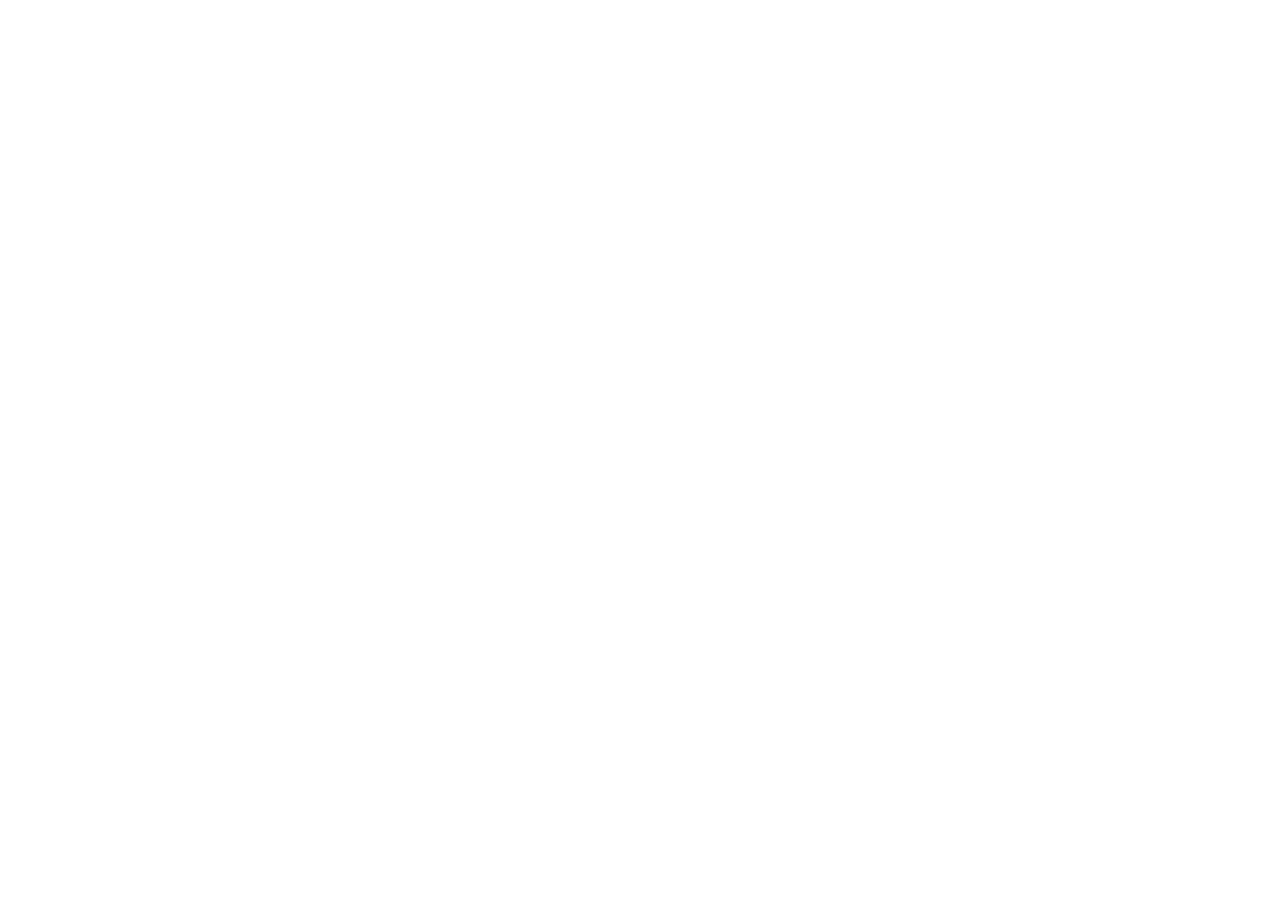
==== index.html @ 6eb601e1 "it begins" ====
<!DOCTYPE html>
<html lang="en">
<head>
    <meta charset="UTF-8">
    <meta http-equiv="X-UA-Compatible" content="IE=edge">
    <meta name="viewport" content="width=device-width, initial-scale=1.0">
    <title>Plain groove</title>
    <link rel="stylesheet" href="styles.css">
</head>
<body>
  
</body>
</body>
</html>
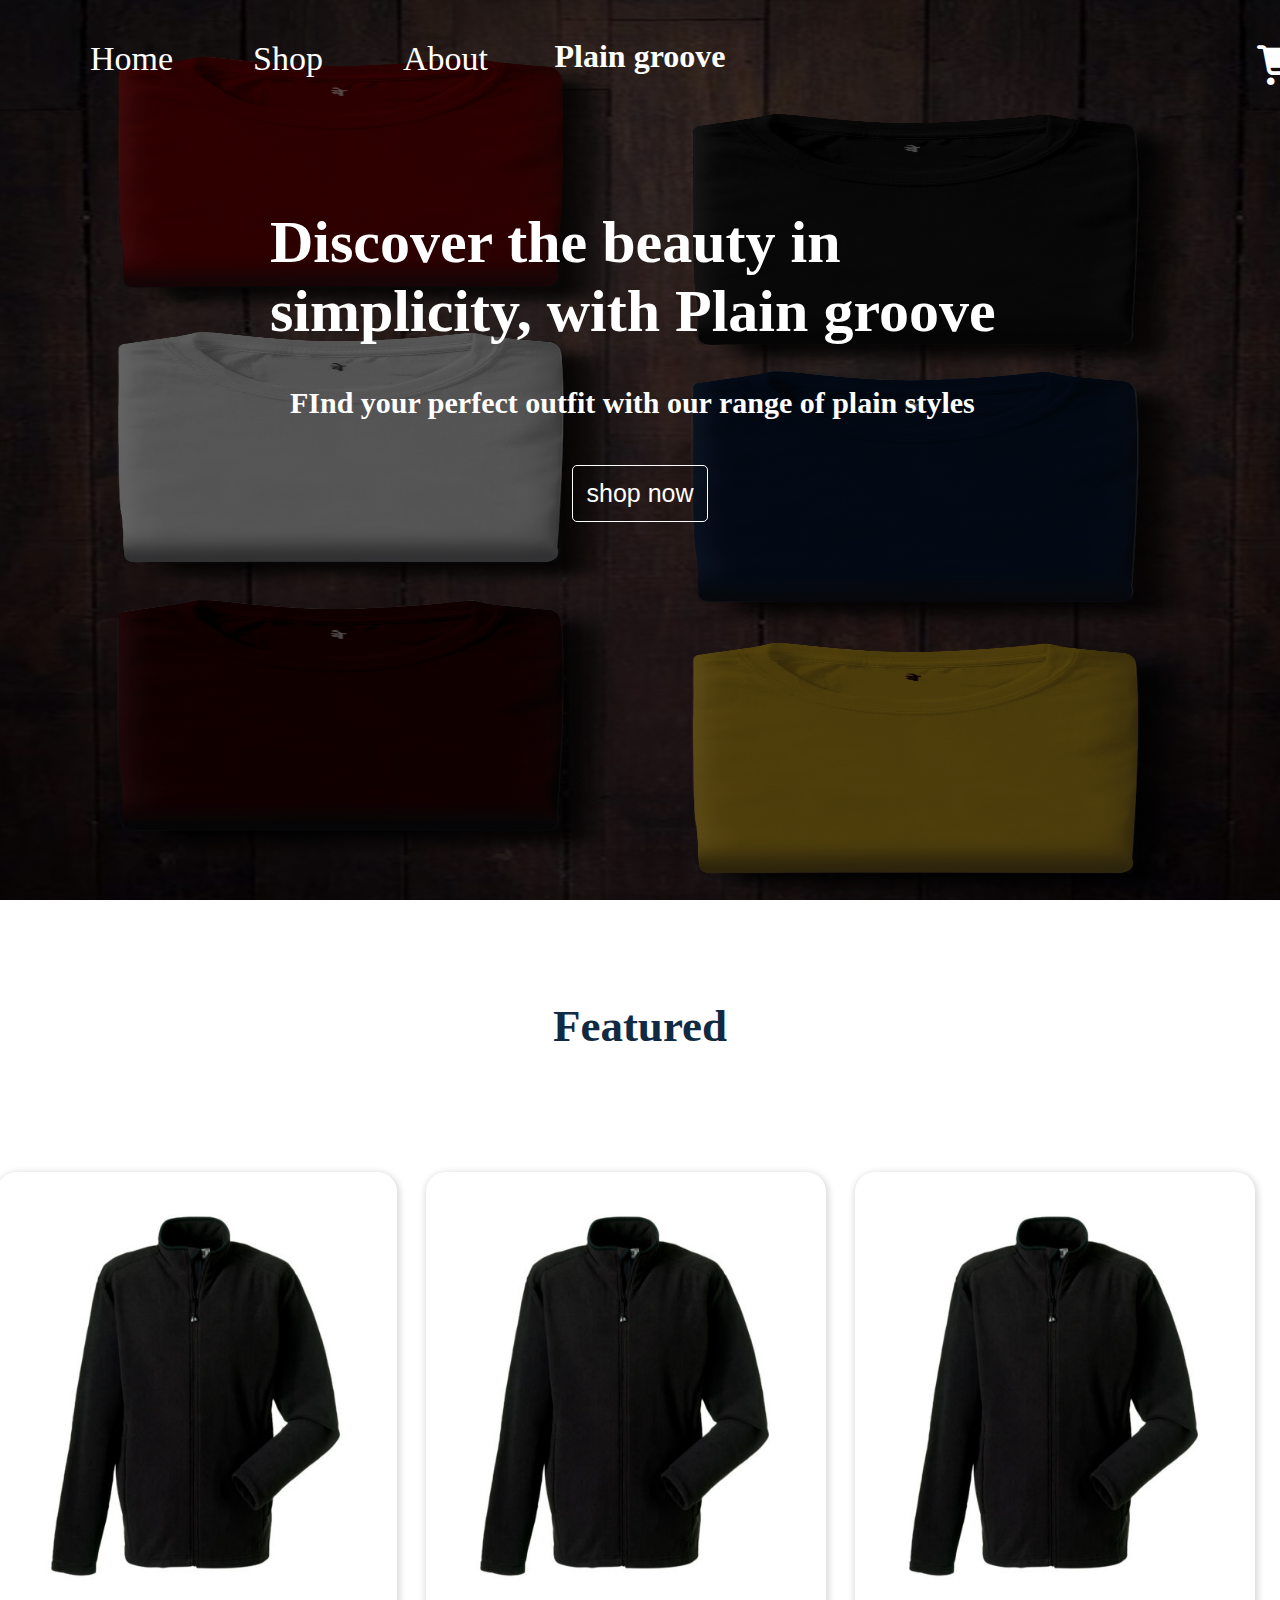
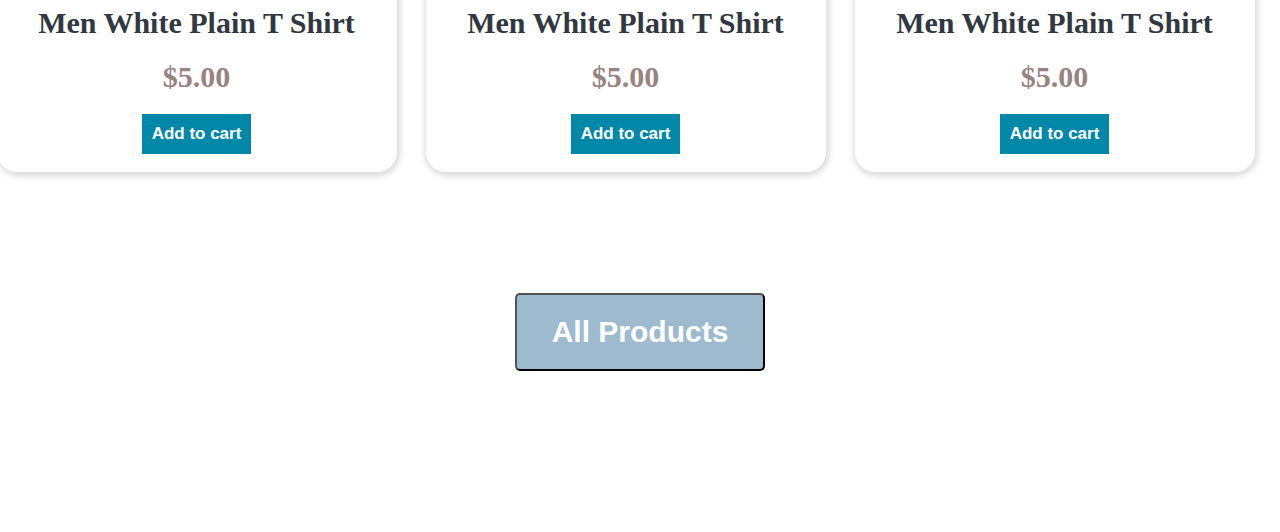
==== commit c8de8ba0: "finished features section" ====
--- a/index.html
+++ b/index.html
@@ -6,9 +6,82 @@
     <meta name="viewport" content="width=device-width, initial-scale=1.0">
     <title>Plain groove</title>
     <link rel="stylesheet" href="styles.css">
+    <link rel="stylesheet" href="https://cdnjs.cloudflare.com/ajax/libs/font-awesome/6.3.0/css/all.min.css">
 </head>
 <body>
-  
+     <header>
+            <div class="hero-image">
+                   <nav>
+                        <ul>
+                            <li><a href="">Home</a></li>
+                            <li><a href="">Shop</a></li>
+                            <li><a href="">About</a></li>
+                        </ul>
+                    </nav>
+                    <div class="head">
+                        <h1>Plain groove</h1>
+                    </div>
+                    <div class="shopping-cart-container">
+                        <i class="fa-solid fa-cart-shopping"></i>
+                        <span class="cart-amount">0</span>
+                    </div> 
+                    <div class="home-text">
+                        <h2>Discover the beauty in simplicity, with Plain groove</h2>
+                        <h3>FInd your perfect outfit with our range of plain styles</h3>
+                       <div class="shop-btn-container">
+                          <button>shop now</button>
+                     </div>
+                   </div>
+                   
+              </div>   
+     </header>
+     <section class="featured-section">
+              <div class="featured-head">
+                   <h2>Featured</h2>
+              </div>
+              <div class="featured-images">
+                     <div class="featured-img 1">
+                            <img src="images/black-jacket-men.jpg" alt="">    
+                            <div  class="short-description">
+                                <h3>Men White Plain T Shirt</h3>
+                            </div>
+                            <div class="price">
+                                <h4>$5.00</h4>
+                            </div>
+                           <div class="add-to-cart">
+                               <button>Add to cart</button>
+                           </div>
+                     </div>
+                     <div class="featured-img 1">
+                        <img src="images/black-jacket-men.jpg" alt="">    
+                        <div  class="short-description">
+                            <h3>Men White Plain T Shirt</h3>
+                        </div>
+                        <div class="price">
+                            <h4>$5.00</h4>
+                        </div>
+                       <div class="add-to-cart">
+                           <button>Add to cart</button>
+                       </div>
+                    </div>
+                    <div class="featured-img 1">
+                        <img src="images/black-jacket-men.jpg" alt="">    
+                        <div  class="short-description">
+                            <h3>Men White Plain T Shirt</h3>
+                        </div>
+                        <div class="price">
+                            <h4>$5.00</h4>
+                        </div>
+                       <div class="add-to-cart">
+                           <button>Add to cart</button>
+                       </div>
+                 </div>
+              </div>
+              <div class="shop-now-container">
+                   <button>All Products</button>
+              </div>    
+     </section>
+
 </body>
-</body>
-</html>+</html>
+
--- a/styles.css
+++ b/styles.css
@@ -0,0 +1,279 @@
+* {
+    margin: 0;
+    padding: 0;
+    box-sizing: border-box;
+
+}
+
+
+body {
+    overflow-x: hidden;
+    
+}
+
+
+/* .6 and .4  */
+
+.hero-image {
+    background:    linear-gradient(rgba(0, 0, 0, 0.6), rgba(0, 0, 0, 0.6)),   url('images/hero-img.jpg');
+    background-size: 100% 100%;
+    height: 100vh;
+    background-position: center;
+    background-repeat: no-repeat;
+}
+
+
+
+.head {
+    display: flex;
+    justify-content: center;
+    color: white;
+}
+
+
+
+ul {
+    display: flex;
+    position: relative;
+    left: 90px;
+    top: 40px;
+   
+}
+
+
+ul li {
+    margin-right: 5rem;
+    list-style-type: none;
+}
+
+
+ul li a {
+    color: white;
+    text-decoration: none;
+    font-size: 34px;
+}
+
+
+
+
+ul li a:hover {
+    color: #BB5C2C;
+    transition: 450ms;
+
+
+}
+
+
+.shopping-cart-container {
+    display: flex;
+    justify-content: center;
+}
+
+
+.shopping-cart-container {
+    position: relative;
+    left: 650px;
+    bottom: 30px;
+    color: white;
+}
+
+
+.fa-cart-shopping {
+    font-size: 40px;
+}
+
+
+.cart-amount {
+    font-size: 20px;
+    position: relative;
+    right: 11px;
+    bottom: 10px;
+    background-color: #BB5C2C;
+    border-radius: 5px;
+    padding: 6px;
+    height: 30px;
+}
+
+
+
+.home-text {
+    display: flex;
+    flex-direction: column;
+    justify-content: center;
+    align-items: center;
+    color: white;
+    height: 500px;
+}
+
+
+
+.home-text h2 {
+    font-size: 60px;
+    width: 740px;
+    margin-bottom: 40px;
+
+}
+
+.home-text h3 {
+    font-size: 30px;
+    width: 700px;
+}
+
+
+.shop-btn-container {
+    margin-top: 45px ;
+  
+}
+
+
+.shop-btn-container button {
+    color: white;
+    border: solid white 1px;
+    background-color: transparent;
+    padding: 13px;
+    border-radius: 5px;
+    font-size: 25px;
+    cursor: pointer;
+}
+
+
+.shop-btn-container button:hover {
+    background-color: white;
+    color: #BB5C2C;
+    transition: 450ms;
+
+
+}  	
+
+
+.featured-section {
+    padding-bottom: vh;
+}
+
+
+.featured-head {
+    display: flex;
+    justify-content: center;
+    margin-top: 100px;
+}
+
+.featured-head h2 {
+    font-size: 45px;
+    color: #112A43;
+}
+
+.featured-images {
+    display: flex;
+    justify-content: center;
+}
+
+
+.featured-images img {
+    width: 340px;
+    height: 400px;
+    
+
+
+}
+
+
+.featured-img {
+    position: relative;
+    top: 120px;
+    box-shadow: 1px 2px 6px 2px rgb(219, 219, 219);
+    border-radius: 20px;
+    padding: 30px;
+    margin-right: 29px;
+    height: 600px;
+    cursor: pointer;
+
+   
+}
+
+
+.featured-images h3 {
+    color: #31383f;
+    font-weight: bold;
+    font-size: 30px;
+}
+
+
+.featured-images h4 {
+    font-size: 30px;
+    color: rgb(151, 131, 131);
+}
+
+
+.short-description, .price, .add-to-cart {
+    display: flex;
+    justify-content: center;
+}
+
+
+.add-to-cart button {
+    color: white;
+    background-color: #0188A8;
+    padding: 10px;
+    font-weight: bold;
+    font-size: 17px;
+    border: 8px;
+    cursor: pointer;
+    transition: opacity 0.1s ease;
+    opacity: 1;
+
+
+}
+
+.add-to-cart button:hover {
+  
+  opacity: 0.5;
+}
+
+
+.short-description {
+    margin-bottom: 20px;
+}
+
+.price {
+    margin-bottom: 20px;
+}
+
+
+/*
+    margin-top: 120px;
+
+    box-shadow: 10px 10px 10px 14px rgba(150, 145, 145, 0.2);
+
+*/
+
+
+
+.shop-now-container {
+    display: flex;
+    justify-content: center;
+    align-items: center;
+    height: 400px;
+    position: relative;
+    top: 80px;
+}
+
+
+.shop-now-container button {
+    color: white;
+    padding: 20px;
+    border-radius: 5px;
+    font-size: 30px;
+    background-color: #9dbacf;
+    width: 250px;
+    cursor: pointer;
+    font-weight: bold;
+
+
+
+
+}
+
+
+/*  
+
+    background-color: #bdb5b5;
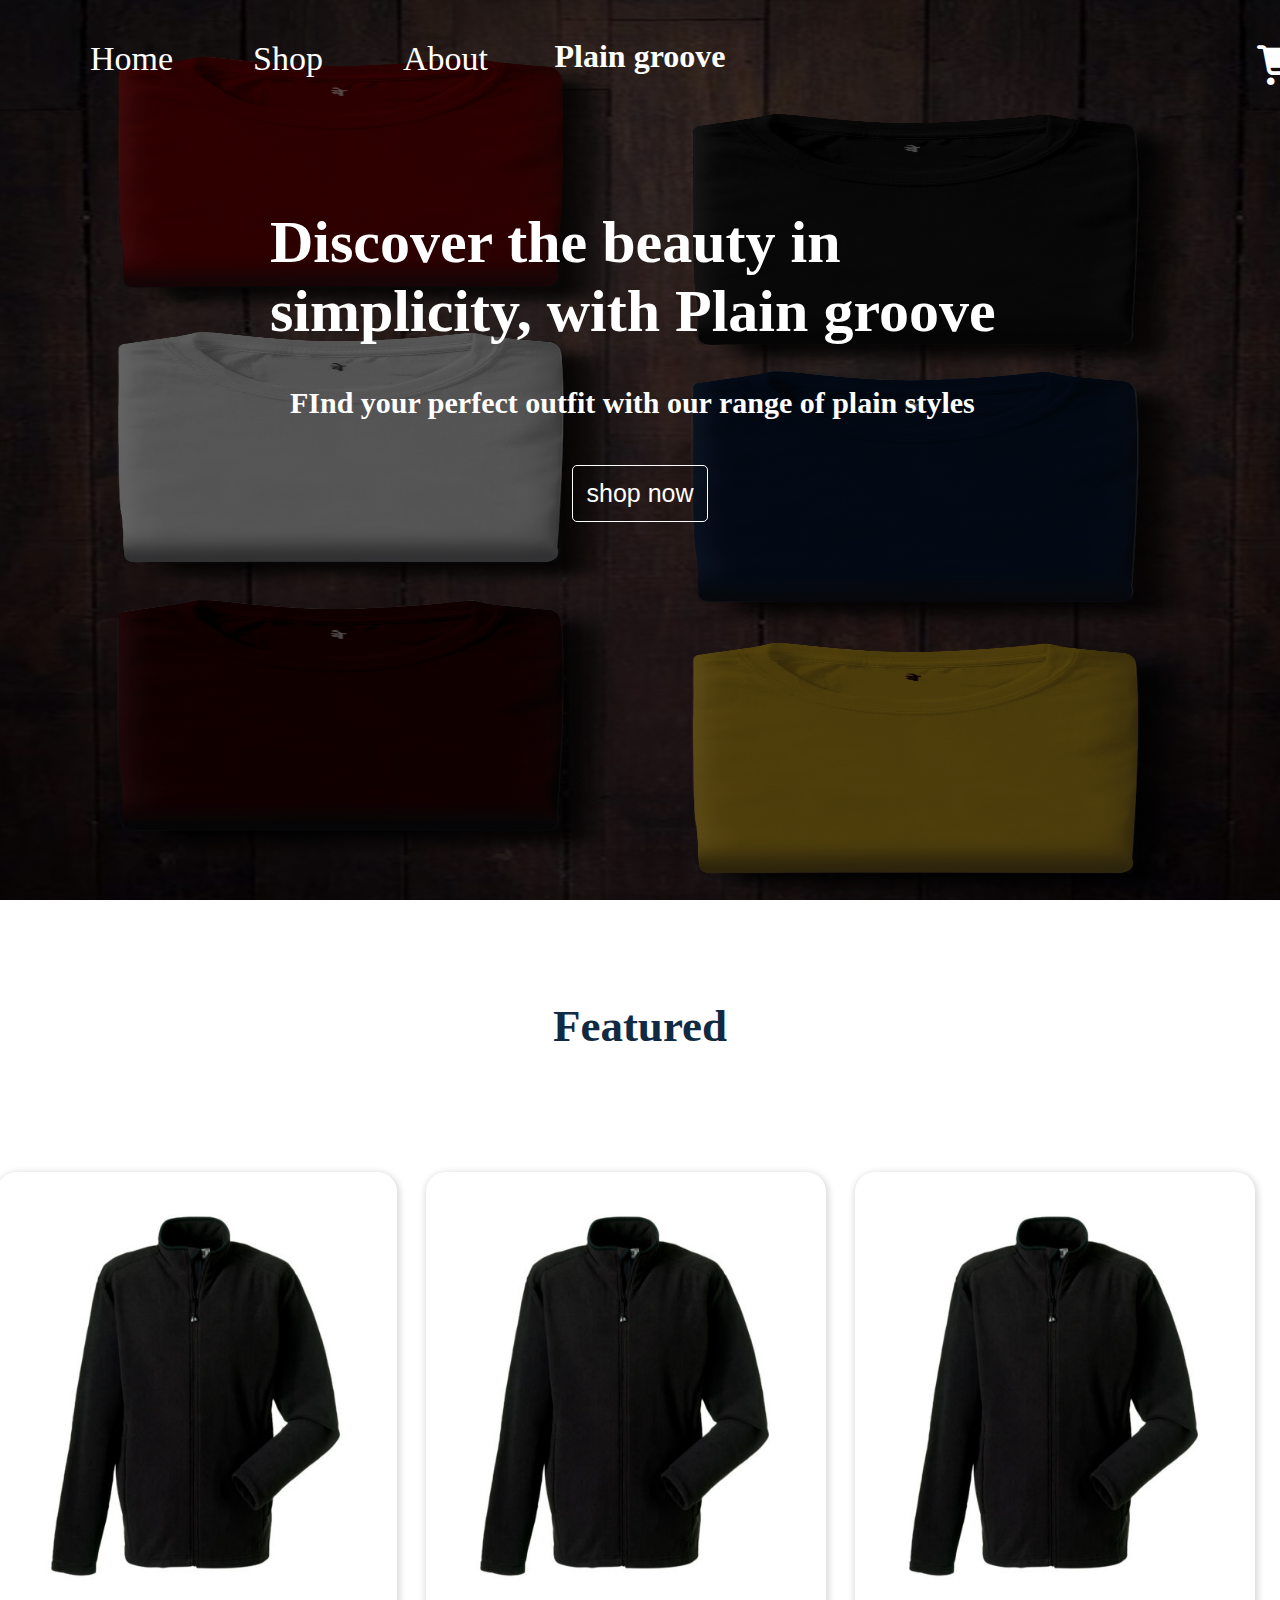
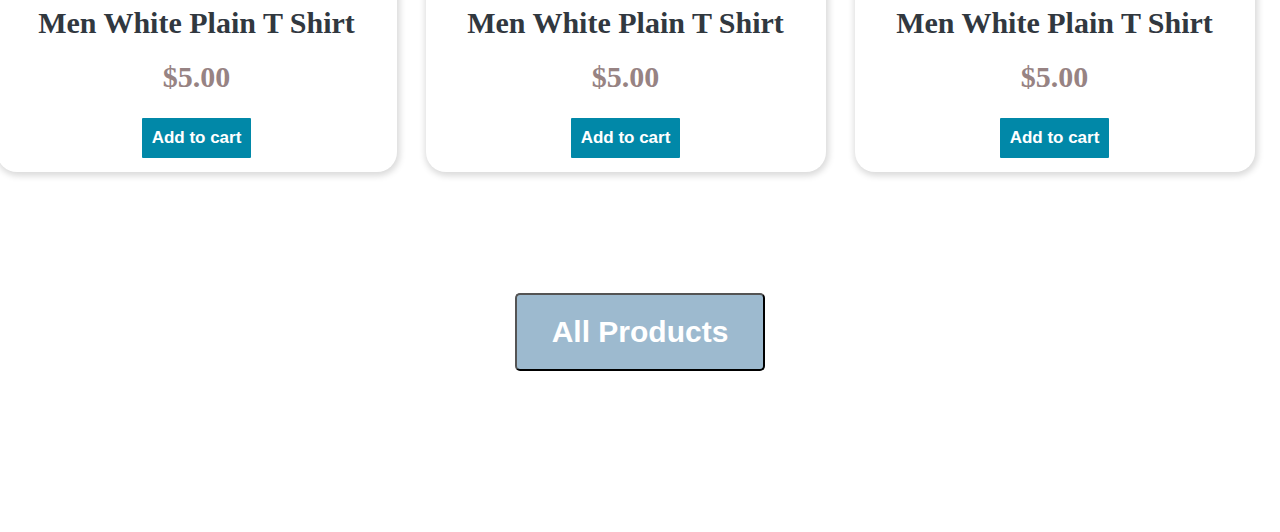
==== commit 9eef7001: "have a ton of clothes for everyone" ====
--- a/index.html
+++ b/index.html
@@ -7,14 +7,15 @@
     <title>Plain groove</title>
     <link rel="stylesheet" href="styles.css">
     <link rel="stylesheet" href="https://cdnjs.cloudflare.com/ajax/libs/font-awesome/6.3.0/css/all.min.css">
+     <script src="script.js" defer></script>
 </head>
 <body>
      <header>
             <div class="hero-image">
                    <nav>
                         <ul>
-                            <li><a href="">Home</a></li>
-                            <li><a href="">Shop</a></li>
+                            <li><a href="index.html">Home</a></li>
+                            <li><a href="shop-page/shop.html">Shop</a></li>
                             <li><a href="">About</a></li>
                         </ul>
                     </nav>
--- a/styles.css
+++ b/styles.css
@@ -146,9 +146,7 @@
 }  	
 
 
-.featured-section {
-    padding-bottom: vh;
-}
+
 
 
 .featured-head {
@@ -210,23 +208,26 @@
 }
 
 
+
 .add-to-cart button {
     color: white;
     background-color: #0188A8;
     padding: 10px;
     font-weight: bold;
     font-size: 17px;
-    border: 8px;
-    cursor: pointer;
-    transition: opacity 0.1s ease;
-    opacity: 1;
-
+    border: 4px solid; 
+    border-radius: 5px;
+    transition: opacity 0.1s ease; 
+    opacity: 1; 
+     cursor: pointer;
+
+    
 
 }
 
 .add-to-cart button:hover {
   
-  opacity: 0.5;
+  opacity: 0.5; 
 }
 
 
@@ -274,6 +275,8 @@
 }
 
 
+
+
 /*  
 
     background-color: #bdb5b5;
